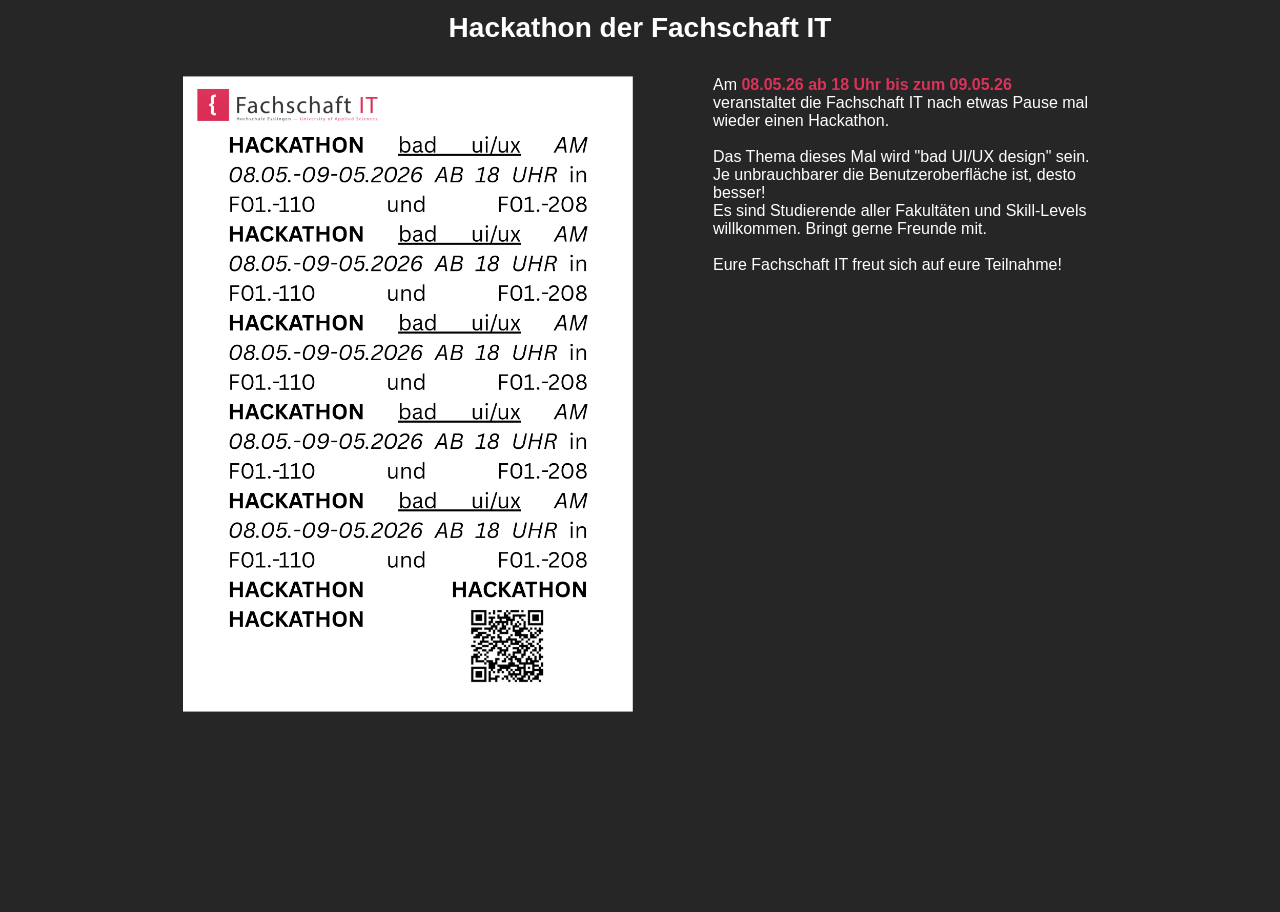
==== hackathon/index.html @ 3a0ea737 "added hacckathon page" ====
<!DOCTYPE html>
<html lang="de">
<head>
    <meta charset="utf-8">
    <meta name="viewport" content="width=device-width, initial-scale=1">

    <title>Spieleabend – Fachschaft IT</title>
    <link rel="stylesheet" href="style.css">
    <script src="index.js"></script>
</head>
<body>
    <h1>Hackathon der Fachschaft IT</h1>

    <div id="container">
        <div id="poster">
            <img id="poster1" src="images/hackathon1.svg" alt="Hackathon Poster" class="poster">
            <img id="poster2" src="images/hackathon2.svg" alt="Hackathon Poster 2" hidden="hidden" class="poster">
        </div>
        <div id="info">
            <p>Am <span class="notice">08.05.26 ab 18 Uhr bis zum 09.05.26</span> veranstaltet die Fachschaft IT nach etwas Pause mal wieder einen Hackathon.</p>
            <br>
            <p>Das Thema dieses Mal wird "bad UI/UX design" sein. Je unbrauchbarer die Benutzeroberfläche ist, desto besser!</p>
            <p>Es sind Studierende aller Fakultäten und Skill-Levels willkommen. Bringt gerne Freunde mit.</p>
            <br>
            <p>Eure Fachschaft IT freut sich auf eure Teilnahme!</p>
        </div>
    </div>

</body>
</html>
---- hackathon/style.css ----
:root {
    --red: #DA3359;
    --text: #ffffff;
    --background: #262626;
}

* {
    margin: 0;
    padding: 0;
    box-sizing: border-box;
}

body {
    background: var(--background);
    color: var(--text);
    font-family: -apple-system, BlinkMacSystemFont, "Segoe UI", Roboto, "Helvetica Neue", Arial, sans-serif;
    text-align: center;
    min-height: 100vh;
}

#container {
    text-align: center;
    padding: 20px;
    width: 100vw;
    display: flex;
    justify-content: center;
}

#info {
    max-width: 30vw;
    margin-left: 5em;
}

p {
    text-align: left;
}

.poster {
    width: 100%;
    max-width: 450px;
    margin-bottom: 24px;
    max-height: 80vh;
}

h1 {
    font-size: 28px;
    margin: 12px;
    align-self: center;
}

.notice {
    color: var(--red);
    font-weight: bold;
}

@media (max-width: 700px) {
    #container  {
        display: block;
    }
    #info {
        max-width: 90vw;
        margin-left: auto;
    }
}
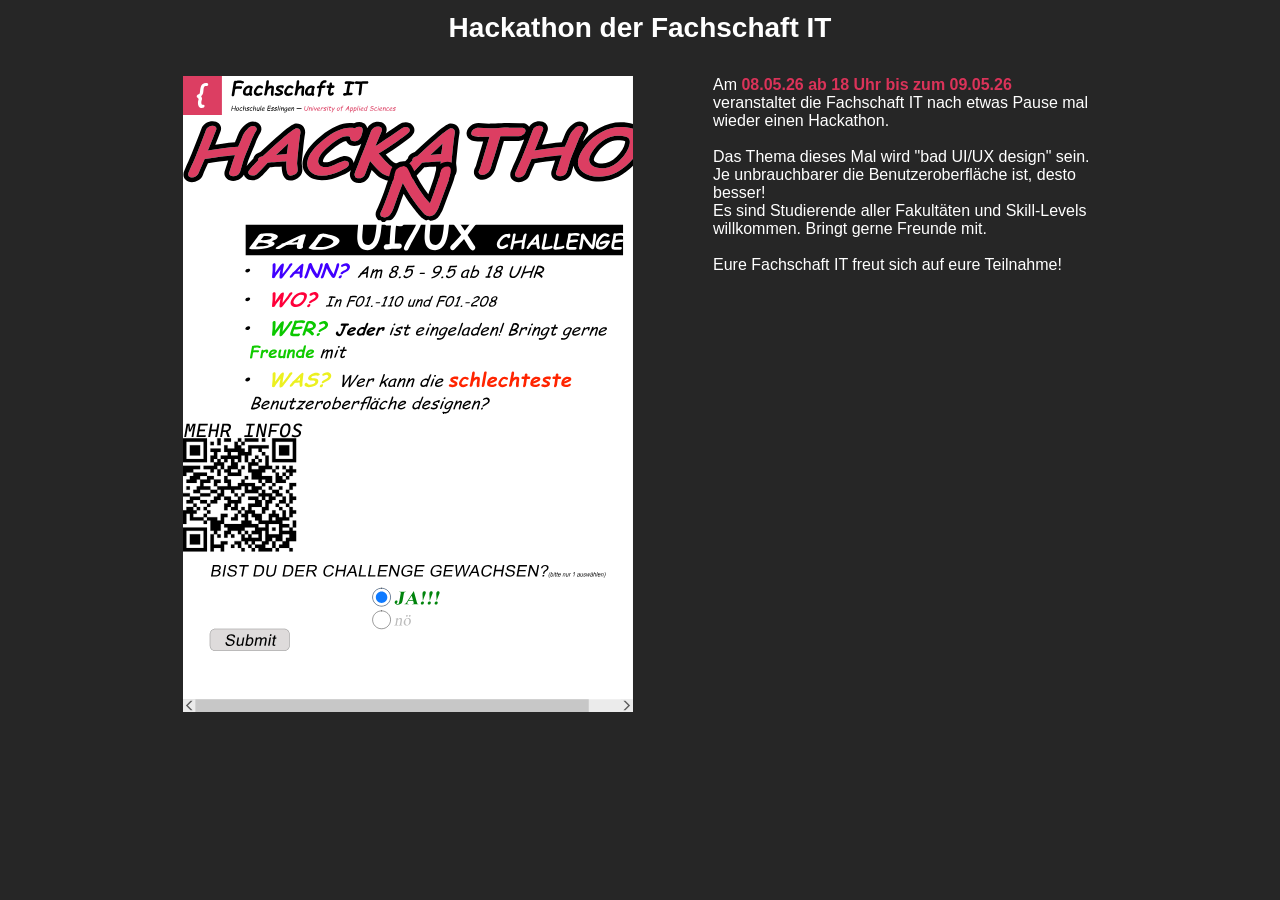
==== commit ff9d74b0: "updated initial display" ====
--- a/hackathon/index.html
+++ b/hackathon/index.html
@@ -13,8 +13,8 @@
 
     <div id="container">
         <div id="poster">
-            <img id="poster1" src="images/hackathon1.svg" alt="Hackathon Poster" class="poster">
-            <img id="poster2" src="images/hackathon2.svg" alt="Hackathon Poster 2" hidden="hidden" class="poster">
+            <img id="poster1" src="images/hackathon1.svg" alt="Hackathon Poster" hidden="hidden" class="poster">
+            <img id="poster2" src="images/hackathon2.svg" alt="Hackathon Poster 2" class="poster">
         </div>
         <div id="info">
             <p>Am <span class="notice">08.05.26 ab 18 Uhr bis zum 09.05.26</span> veranstaltet die Fachschaft IT nach etwas Pause mal wieder einen Hackathon.</p>
--- a/hackathon/style.css
+++ b/hackathon/style.css
@@ -15,13 +15,13 @@
     color: var(--text);
     font-family: -apple-system, BlinkMacSystemFont, "Segoe UI", Roboto, "Helvetica Neue", Arial, sans-serif;
     text-align: center;
-    min-height: 100vh;
+    min-height: 100%;
 }
 
 #container {
     text-align: center;
     padding: 20px;
-    width: 100vw;
+    width: 100%;
     display: flex;
     justify-content: center;
 }
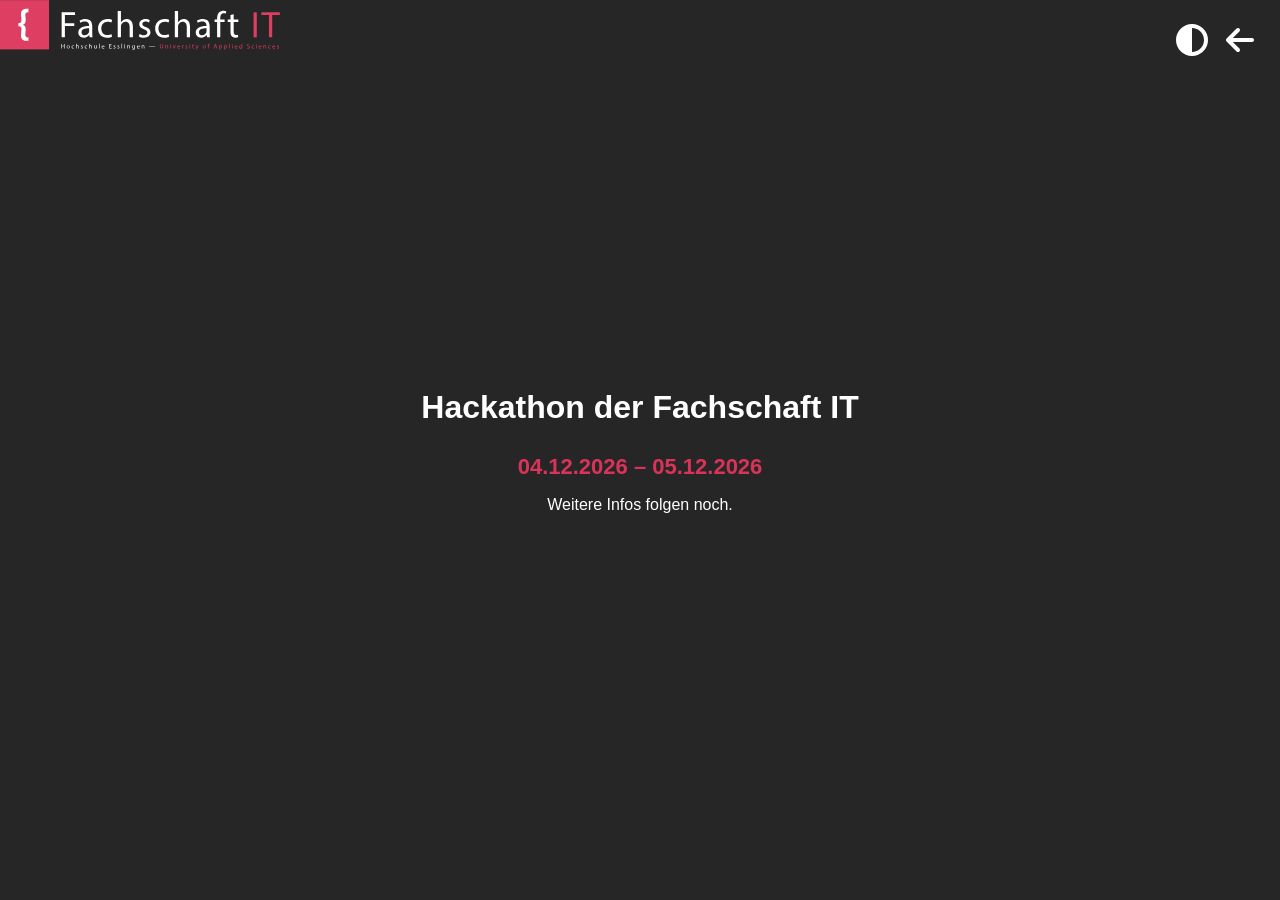
==== commit ffb87bee: "Lazy updte of som loks and added back buttons" ====
--- a/hackathon/index.html
+++ b/hackathon/index.html
@@ -4,27 +4,41 @@
     <meta charset="utf-8">
     <meta name="viewport" content="width=device-width, initial-scale=1">
 
-    <title>Spieleabend – Fachschaft IT</title>
+    <title>Hackathon – Fachschaft IT</title>
     <link rel="stylesheet" href="style.css">
-    <script src="index.js"></script>
 </head>
-<body>
-    <h1>Hackathon der Fachschaft IT</h1>
+<body id="body" class="dark-mode">
+    <div id="logo">
+        <img id="logo-dark" src="images/logo_dark.svg" alt="Logo der Fachschaft IT">
+        <img id="logo-light" src="images/logo_light.svg" alt="Logo der Fachschaft IT">
+    </div>
+
+    <div id="return-button">
+        <a href="../" title="Zurück zur Übersicht" aria-label="Zurück zur Übersicht">
+            <svg xmlns="http://www.w3.org/2000/svg" viewBox="0 0 448 512">
+                <path d="M9.4 233.4c-12.5 12.5-12.5 32.8 0 45.3l160 160c12.5 12.5 32.8 12.5 45.3 0s12.5-32.8 0-45.3L109.2 288 416 288c17.7 0 32-14.3 32-32s-14.3-32-32-32l-306.7 0L214.6 118.6c12.5-12.5 12.5-32.8 0-45.3s-32.8-12.5-45.3 0l-160 160z"/>
+            </svg>
+        </a>
+    </div>
+
+    <div id="toggle-button">
+        <a onclick="toggleColorMode()">
+            <svg xmlns="http://www.w3.org/2000/svg" viewBox="0 0 512 512">
+                <path d="M448 256c0-106-86-192-192-192V448c106 0 192-86 192-192zM0 256a256 256 0 1 1 512 0A256 256 0 1 1 0 256z"/>
+            </svg>
+        </a>
+    </div>
 
     <div id="container">
-        <div id="poster">
-            <img id="poster1" src="images/hackathon1.svg" alt="Hackathon Poster" hidden="hidden" class="poster">
-            <img id="poster2" src="images/hackathon2.svg" alt="Hackathon Poster 2" class="poster">
-        </div>
-        <div id="info">
-            <p>Am <span class="notice">08.05.26 ab 18 Uhr bis zum 09.05.26</span> veranstaltet die Fachschaft IT nach etwas Pause mal wieder einen Hackathon.</p>
-            <br>
-            <p>Das Thema dieses Mal wird "bad UI/UX design" sein. Je unbrauchbarer die Benutzeroberfläche ist, desto besser!</p>
-            <p>Es sind Studierende aller Fakultäten und Skill-Levels willkommen. Bringt gerne Freunde mit.</p>
-            <br>
-            <p>Eure Fachschaft IT freut sich auf eure Teilnahme!</p>
-        </div>
+        <h1>Hackathon der Fachschaft IT</h1>
+        <p class="date">04.12.2026 – 05.12.2026</p>
+        <p>Weitere Infos folgen noch.</p>
     </div>
 
+    <script>
+        function toggleColorMode() {
+            document.getElementById("body").classList.toggle("dark-mode");
+        }
+    </script>
 </body>
-</html>+</html>
--- a/hackathon/style.css
+++ b/hackathon/style.css
@@ -1,7 +1,7 @@
 :root {
     --red: #DA3359;
-    --text: #ffffff;
-    --background: #262626;
+    --text-light: #161A1D;
+    --background-dark: #262626;
 }
 
 * {
@@ -10,55 +10,121 @@
     box-sizing: border-box;
 }
 
+html {
+    height: 100%;
+}
+
 body {
-    background: var(--background);
-    color: var(--text);
+    color: var(--text-light);
     font-family: -apple-system, BlinkMacSystemFont, "Segoe UI", Roboto, "Helvetica Neue", Arial, sans-serif;
+    line-height: 1.6;
     text-align: center;
     min-height: 100%;
+    display: flex;
 }
 
-#container {
-    text-align: center;
-    padding: 20px;
-    width: 100%;
-    display: flex;
-    justify-content: center;
+
+
+/* Logo */
+
+#logo {
+    top: 0;
+    left: 0;
+    width: 280px;
+    position: absolute;
 }
 
-#info {
-    max-width: 30vw;
-    margin-left: 5em;
+#logo img {
+    width: 100%;
 }
 
-p {
-    text-align: left;
+#logo-dark {
+    display: block;
 }
 
-.poster {
-    width: 100%;
-    max-width: 450px;
-    margin-bottom: 24px;
-    max-height: 80vh;
+#logo-light {
+    display: none;
+}
+
+@media (max-width: 500px) {
+    #logo {
+        width: 200px;
+    }
+}
+
+
+
+/* Return button */
+
+#return-button {
+    top: 24px;
+    right: 24px;
+    position: absolute;
+}
+
+#return-button svg {
+    width: 32px;
+    height: 32px;
+    display: block;
+    fill: var(--text-light);
+}
+
+
+
+/* Toggle button */
+
+#toggle-button {
+    top: 24px;
+    right: 72px;
+    position: absolute;
+}
+
+#toggle-button svg {
+    width: 32px;
+    height: 32px;
+    cursor: pointer;
+    fill: var(--text-light);
+}
+
+
+
+/* Container */
+
+#container {
+    margin: auto;
+    padding: 80px 24px;
 }
 
 h1 {
-    font-size: 28px;
-    margin: 12px;
-    align-self: center;
+    font-size: 32px;
+    margin-bottom: 16px;
 }
 
-.notice {
+.date {
     color: var(--red);
+    font-size: 22px;
     font-weight: bold;
+    margin-bottom: 8px;
 }
 
-@media (max-width: 700px) {
-    #container  {
-        display: block;
-    }
-    #info {
-        max-width: 90vw;
-        margin-left: auto;
-    }
-}+
+
+/* Dark mode */
+
+body.dark-mode {
+    color: #fff;
+    background-color: var(--background-dark);
+}
+
+body.dark-mode #logo-dark {
+    display: none;
+}
+
+body.dark-mode #logo-light {
+    display: block;
+}
+
+body.dark-mode #return-button svg,
+body.dark-mode #toggle-button svg {
+    fill: #fff;
+}
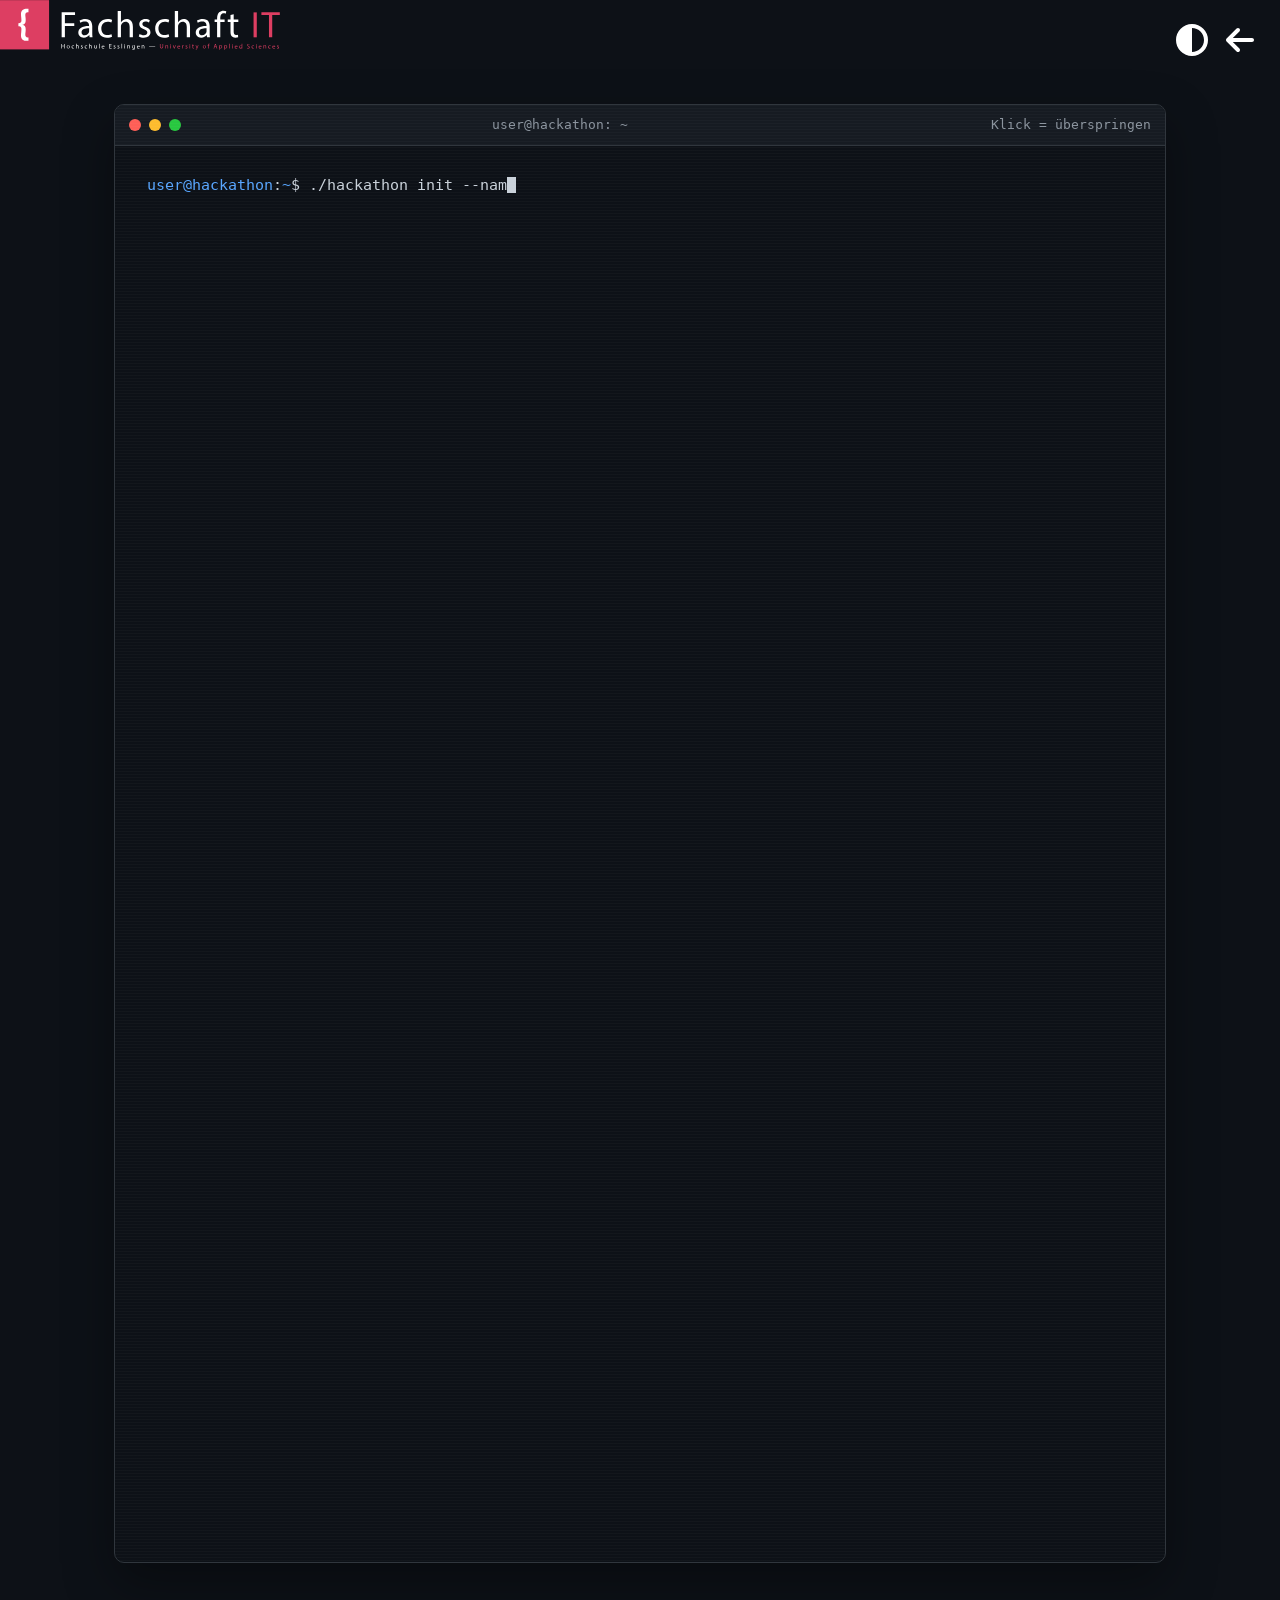
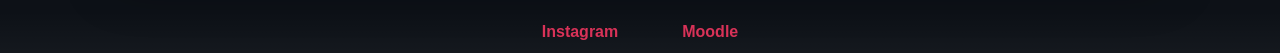
==== commit 4bd13e3a: "Hackathon-Seite im Terminal-Look des Posters, FAQ und Hardware-Liste - Hauptseite als Terminal wie d" ====
--- a/hackathon/index.html
+++ b/hackathon/index.html
@@ -1,44 +1,169 @@
 <!DOCTYPE html>
-<html lang="de">
+<html lang="de" class="dark-mode">
 <head>
     <meta charset="utf-8">
     <meta name="viewport" content="width=device-width, initial-scale=1">
+    <meta name="description" content="Embedded AI Hackathon der Fachschaft IT an der Hochschule Esslingen, 04.12. – 05.12.2026.">
+    <meta name="theme-color" content="#0D1117">
 
     <title>Hackathon – Fachschaft IT</title>
+
+    <link rel="preload" href="fonts/DejaVuSansMono.woff2" as="font" type="font/woff2" crossorigin>
+    <link rel="stylesheet" href="../assets/css/base.css">
     <link rel="stylesheet" href="style.css">
+    <script src="../assets/js/theme.js"></script>
+    <script>
+        // Animation nur mit JavaScript und ohne "Bewegung reduzieren", sonst ist sofort alles sichtbar
+        if (!window.matchMedia("(prefers-reduced-motion: reduce)").matches) {
+            document.documentElement.classList.add("animate");
+        }
+    </script>
 </head>
-<body id="body" class="dark-mode">
-    <div id="logo">
-        <img id="logo-dark" src="images/logo_dark.svg" alt="Logo der Fachschaft IT">
-        <img id="logo-light" src="images/logo_light.svg" alt="Logo der Fachschaft IT">
-    </div>
 
-    <div id="return-button">
-        <a href="../" title="Zurück zur Übersicht" aria-label="Zurück zur Übersicht">
+<body>
+
+<!-- ===== Header: für alle Event-Seiten gleich, nicht ändern ===== -->
+<header class="site-header">
+    <a class="logo" href="../" title="Zur Übersicht">
+        <img class="logo-dark" src="../assets/images/logo_dark.svg" alt="Logo der Fachschaft IT">
+        <img class="logo-light" src="../assets/images/logo_light.svg" alt="Logo der Fachschaft IT">
+    </a>
+
+    <div class="header-actions">
+        <button type="button" class="icon-button" onclick="toggleColorMode()" title="Hell/Dunkel umschalten" aria-label="Hell/Dunkel umschalten">
+            <svg xmlns="http://www.w3.org/2000/svg" viewBox="0 0 512 512">
+                <path d="M448 256c0-106-86-192-192-192V448c106 0 192-86 192-192zM0 256a256 256 0 1 1 512 0A256 256 0 1 1 0 256z"/>
+            </svg>
+        </button>
+        <a class="icon-button" href="../" title="Zurück zur Übersicht" aria-label="Zurück zur Übersicht">
             <svg xmlns="http://www.w3.org/2000/svg" viewBox="0 0 448 512">
                 <path d="M9.4 233.4c-12.5 12.5-12.5 32.8 0 45.3l160 160c12.5 12.5 32.8 12.5 45.3 0s12.5-32.8 0-45.3L109.2 288 416 288c17.7 0 32-14.3 32-32s-14.3-32-32-32l-306.7 0L214.6 118.6c12.5-12.5 12.5-32.8 0-45.3s-32.8-12.5-45.3 0l-160 160z"/>
             </svg>
         </a>
     </div>
+</header>
+<!-- ===== Ende Header ===== -->
 
-    <div id="toggle-button">
-        <a onclick="toggleColorMode()">
-            <svg xmlns="http://www.w3.org/2000/svg" viewBox="0 0 512 512">
-                <path d="M448 256c0-106-86-192-192-192V448c106 0 192-86 192-192zM0 256a256 256 0 1 1 512 0A256 256 0 1 1 0 256z"/>
-            </svg>
-        </a>
+
+<!--
+    Aufbau wie das Plakat (HackathonPosterWS26_27): ein Terminal mit mehreren Befehlen.
+    Alles mit data-anim wird von script.js der Reihe nach "ausgegeben":
+      type    Prompt-Zeile, der Befehl wird eingetippt
+      print   Block erscheint (ASCII-Grafiken Zeile für Zeile)
+      status  [  OK  ]-Zeile mit kurzem Spinner vorher
+    Ohne JavaScript ist einfach alles sofort sichtbar.
+-->
+<main class="page hackathon">
+    <h1 class="visually-hidden">Embedded AI Hackathon der Fachschaft IT</h1>
+
+    <div class="terminal">
+        <div class="terminal-bar" aria-hidden="true">
+            <span class="dot red"></span><span class="dot amber"></span><span class="dot green"></span>
+            <span class="terminal-title">user@hackathon: ~</span>
+            <span class="skip-hint">Klick = überspringen</span>
+        </div>
+
+        <div class="terminal-body">
+
+            <!-- ===== Banner ===== -->
+            <p class="prompt" data-anim="type"><span class="ps1">user@hackathon<span class="fg">:</span>~<span class="fg">$</span></span> <span class="cmd">./hackathon init --name "Embedded AI Hackathon"</span></p>
+
+            <div class="art-fit banner-wrap">
+                <pre class="art banner" style="--cols: 90" data-anim="print" aria-hidden="true"> /$$   /$$  /$$$$$$   /$$$$$$  /$$   /$$  /$$$$$$  /$$$$$$$$ /$$   /$$  /$$$$$$  /$$   /$$
+| $$  | $$ /$$__  $$ /$$__  $$| $$  /$$/ /$$__  $$|__  $$__/| $$  | $$ /$$__  $$| $$$ | $$
+| $$  | $$| $$  \ $$| $$  \__/| $$ /$$/ | $$  \ $$   | $$   | $$  | $$| $$  \ $$| $$$$| $$
+| $$$$$$$$| $$$$$$$$| $$      | $$$$$/  | $$$$$$$$   | $$   | $$$$$$$$| $$  | $$| $$ $$ $$
+| $$__  $$| $$__  $$| $$      | $$  $$  | $$__  $$   | $$   | $$__  $$| $$  | $$| $$  $$$$
+| $$  | $$| $$  | $$| $$    $$| $$\  $$ | $$  | $$   | $$   | $$  | $$| $$  | $$| $$\  $$$
+| $$  | $$| $$  | $$|  $$$$$$/| $$ \  $$| $$  | $$   | $$   | $$  | $$|  $$$$$$/| $$ \  $$
+|__/  |__/|__/  |__/ \______/ |__/  \__/|__/  |__/   |__/   |__/  |__/ \______/ |__/  \__/</pre>
+            </div>
+
+            <div class="tagline" data-anim="print">
+                <span>Embedded AI Hackathon, powered by:</span>
+                <span class="fsit"><span class="fsit-brace">{</span><b>Fachschaft <span class="pink">IT</span>,</b></span><span>sponsored by:</span>
+                <span class="asta"><span class="asta-icon" aria-hidden="true">     <span class="navy">▗▄▖</span>
+   <span class="navy">▗█▀▚</span><span class="orange">▄▖</span>
+  <span class="navy">▟▛</span><span class="orange">▗█▀▄▄</span>
+ <span class="navy">▐▌</span><span class="orange">▗▛▘▟▀</span><span class="navy">▄▄ █</span>
+ <span class="navy">█▌</span><span class="orange">▟▌</span><span class="navy">▟▌▗▛</span>
+ <span class="navy">█▌</span><span class="orange">▜▌</span><span class="navy">▜▌▝▙</span>
+ <span class="navy">▐▘</span><span class="orange">▝</span><span class="navy">▙▖</span><span class="orange">▜▄</span><span class="navy">▀▀</span><span class="orange">██</span>
+  <span class="navy">▜▙▝█▄</span><span class="orange">▀▀</span><span class="navy">▟▄▄</span>
+   <span class="navy">▝█▄▞▀▟▄▄▄</span>
+     <span class="navy">▝▀▚▙▄▄▄</span></span><b><span class="navy">A</span><span class="orange">St</span><span class="navy">A</span></b></span>
+            </div>
+
+            <!-- ===== Status ===== -->
+            <div class="status-list">
+                <p class="row" data-anim="status"><span class="badge">[<span class="ok">  OK  </span>]</span><span class="key"><span>Fachschaft IT</span><span class="leader"></span></span><span class="value">online</span></p>
+                <p class="row" data-anim="status"><span class="badge">[<span class="ok">  OK  </span>]</span><span class="key"><span>18x XIAO ESP32-S3</span><span class="leader"></span></span><span class="value">geflasht</span></p>
+                <p class="row" data-anim="status"><span class="badge">[<span class="ok">  OK  </span>]</span><span class="key"><span>50 Plätze</span><span class="leader"></span></span><span class="value">freigegeben</span></p>
+                <p class="row" data-anim="status"><span class="badge">[<span class="ok">  OK  </span>]</span><span class="key"><span>Lötkolben</span><span class="leader"></span></span><span class="value">vorgeheizt</span></p>
+                <p class="row" data-anim="status"><span class="badge">[<span class="ok">  OK  </span>]</span><span class="key"><span>Kaffeemaschine</span><span class="leader"></span></span><span class="value">vorgeheizt</span></p>
+                <p class="row" data-anim="status"><span class="badge">[<span class="warn"> WARN </span>]</span><span class="key"><span>Schlafplan</span><span class="leader"></span></span><span class="value">nicht gefunden</span></p>
+            </div>
+
+            <!-- ===== Schaltplan ===== -->
+            <p class="prompt" data-anim="type"><span class="ps1">user@hackathon<span class="fg">:</span>~<span class="fg">$</span></span> <span class="cmd">./schematic --board xiao-esp32s3 air_node.sch</span></p>
+
+            <figure class="art-fit schematic" role="img" aria-label="Schaltplan: XIAO ESP32-S3 mit Gassensor MQ-135 und Umweltsensor BME280">
+                <pre class="art" style="--cols: 100" data-anim="print" aria-hidden="true">   +5V                             +5V   C1 100n              ┌────────────────────────────┐
+    │                             8 ●───┤├─── GND             │ U1 XIAO ESP32-S3           │
+  ┌─┴─────────────┐            ┌────┴────┐                    │ D0  GPIO1              5V  ├─── +5V
+  │ U3 MQ-135     │  R2 10k    │         │       R4           │ D1  GPIO2             GND  ├─── GND
+  │ VCC        AO ├──[████]──●─┤3 +      │              AIR   │ D2  GPIO3             3V3  ├─── +3V3
+  │ GND        DO ├─ nc      │ │   U2A   ├──●──[████]──●──────┤ D3  GPIO4       GPIO9  D10 │
+  └─┬─────────────┘          │┌┤2 -      │  │    1k    │  ┌───┤ D4  SDA         GPIO8   D9 │
+    │                        █│└───┬─────┘  │      C2 ─┴─ │ ┌─┤ D5  SCL         GPIO7   D8 │
+   GND                  R3   █│    │ 4      │    100n ─┬─ │ │ │ D6  TX         GPIO44   D7 │
+                        15k  ││   GND       │          │  │ │ └────────────────────────────┘
+                             │└─────────────┘         GND │ │
+                            GND                           │ │
+                                                          │ │
+                                ┌─────────────────────┐   │ │
+                                │ U4 BME280           │   │ │
+                                │ Druck/Feuchte/Temp  │   │ │
+                         +3V3 ──┤ VCC             SDA ├───┘ │
+                          GND ──┤ GND             SCL ├─────┘
+                                │ I2C 0x76            │
+                                └─────────────────────┘</pre>
+            </figure>
+
+            <!-- ===== Infos ===== -->
+            <p class="prompt" data-anim="type"><span class="ps1">user@hackathon<span class="fg">:</span>~<span class="fg">$</span></span> <span class="cmd">./hackathon start --teams 2-3</span></p>
+
+            <div class="info">
+                <p class="row" data-anim="print"><span class="key"><span>Datum</span><span class="leader"></span></span><span class="value hl">Fr 04.12. – Sa 05.12.2026</span></p>
+                <p class="row" data-anim="print"><span class="key"><span>Start</span><span class="leader"></span></span><span class="value hl">18:00 Uhr</span></p>
+                <p class="row" data-anim="print"><span class="key"><span>Ende</span><span class="leader"></span></span><span class="value">open end</span></p>
+                <p class="row" data-anim="print"><span class="key"><span>Räume</span><span class="leader"></span></span><span class="value hl">F1.-208, F1.-110</span></p>
+                <p class="row" data-anim="print"><span class="key"><span>Spieler</span><span class="leader"></span></span><span class="value">0/50</span></p>
+                <p class="row" data-anim="print"><span class="key"><span>Teams</span><span class="leader"></span></span><span class="value">2-3 Personen</span></p>
+                <p class="row" data-anim="print"><span class="key"><span>Verpflegung</span><span class="leader"></span></span><span class="value">Kaffee, Snacks &amp; Getränke</span></p>
+                <p class="row" data-anim="print"><span class="key"><span>Herausforderungsgrad</span><span class="leader"></span></span><span class="value hl">Einsteiger&shy;freundlich</span></p>
+
+                <p class="waiting" data-anim="print">&gt;&gt; HACKATHON WAITING FOR PLAYERS<span class="dots">...</span></p>
+            </div>
+
+            <!-- ===== Link zur FAQ ===== -->
+            <p class="prompt" data-anim="type"><span class="ps1">user@hackathon<span class="fg">:</span>~<span class="fg">$</span></span> <span class="cmd">./hackathon --help</span></p>
+            <p class="help" data-anim="print">Fragen? Was muss ich vorbereiten? -&gt; <a class="term-link" href="faq.html">FAQ &amp; Vorbereitung</a></p>
+            <p data-anim="print">Welche Hardware gibt es? ........ -&gt; <a class="term-link" href="hardware.html">Hardware-Liste</a></p>
+
+            <p class="prompt last" data-anim="print"><span class="ps1">user@hackathon<span class="fg">:</span>~<span class="fg">$</span></span> <span class="cursor"></span></p>
+
+        </div>
     </div>
+</main>
 
-    <div id="container">
-        <h1>Hackathon der Fachschaft IT</h1>
-        <p class="date">04.12.2026 – 05.12.2026</p>
-        <p>Weitere Infos folgen noch.</p>
-    </div>
 
-    <script>
-        function toggleColorMode() {
-            document.getElementById("body").classList.toggle("dark-mode");
-        }
-    </script>
+<!-- ===== Footer: für alle Seiten gleich, nicht ändern ===== -->
+<footer class="site-footer">
+    <a href="https://www.instagram.com/fachschaft.it" target="_blank">Instagram</a>
+    <a href="https://moodle.hs-esslingen.de/moodle/course/view.php?id=26454" target="_blank">Moodle</a>
+</footer>
+
+<script src="script.js"></script>
 </body>
 </html>
--- a/assets/css/base.css
+++ b/assets/css/base.css
@@ -0,0 +1,226 @@
+/*
+    Gemeinsames Layout für alle Event-Seiten der Fachschaft IT.
+    Seitenspezifische Anpassungen gehören in die style.css des jeweiligen Event-Ordners.
+*/
+
+/* Farben */
+
+:root {
+    --red: #DA3359;
+    --text: #161A1D;
+    --background: #ffffff;
+    --link: rgb(76, 66, 255);
+    --backdrop: rgba(0, 0, 0, 0.09);
+}
+
+:root.dark-mode {
+    --text: #ffffff;
+    --background: #262626;
+    --link: darkorange;
+    --backdrop: rgba(255, 255, 255, 0.03);
+}
+
+
+
+/* Grundlayout */
+
+* {
+    margin: 0;
+    padding: 0;
+    box-sizing: border-box;
+}
+
+body {
+    color: var(--text);
+    background-color: var(--background);
+    font-size: 16px;
+    line-height: 1.6;
+    font-family: -apple-system, BlinkMacSystemFont, "Segoe UI", Roboto, "Helvetica Neue", Arial, "Noto Sans", sans-serif;
+
+    min-height: 100vh;
+    display: flex;
+    flex-direction: column;
+}
+
+h1 {
+    font-size: 32px;
+    line-height: 1.25;
+    margin-bottom: 16px;
+}
+
+p {
+    margin-bottom: 12px;
+}
+
+a {
+    color: var(--link);
+}
+
+.highlight {
+    color: var(--red);
+    font-weight: bold;
+}
+
+
+
+/* Header: Logo links, Buttons rechts */
+
+.site-header {
+    display: flex;
+    justify-content: space-between;
+    align-items: flex-start;
+}
+
+.logo {
+    display: block;
+    width: 280px;
+}
+
+.logo img {
+    width: 100%;
+    display: block;
+}
+
+.logo-light {
+    display: none !important;
+}
+
+.dark-mode .logo-dark {
+    display: none !important;
+}
+
+.dark-mode .logo-light {
+    display: block !important;
+}
+
+.header-actions {
+    display: flex;
+    gap: 16px;
+    padding: 24px;
+}
+
+.icon-button {
+    width: 32px;
+    height: 32px;
+    padding: 0;
+    border: none;
+    background: none;
+    color: var(--text);
+    cursor: pointer;
+}
+
+.icon-button svg {
+    width: 100%;
+    height: 100%;
+    display: block;
+    fill: currentColor;
+}
+
+
+
+/* Inhalt */
+
+.page {
+    flex: 1;
+    width: 100%;
+    max-width: 1200px;
+    margin: 0 auto;
+    padding: 24px 24px 48px;
+
+    display: flex;
+    flex-direction: column;
+    justify-content: center;
+}
+
+/* Variante 1: Plakat links, Text rechts */
+
+.split {
+    flex-direction: row;
+    align-items: center;
+    gap: 48px;
+}
+
+.split > * {
+    flex: 1;
+    min-width: 0;
+}
+
+.poster-column {
+    text-align: center;
+}
+
+.poster {
+    width: 100%;
+    max-width: 450px;
+    max-height: 800px;
+    object-fit: contain;
+}
+
+/* Variante 2: kurzer Text mittig */
+
+.centered {
+    text-align: center;
+}
+
+.button {
+    color: #fff;
+    font-weight: bold;
+    padding: 12px 20px;
+    border: 2px solid var(--red);
+    background-color: var(--red);
+    display: inline-block;
+    text-decoration: none;
+    transition: 0.2s;
+}
+
+.button:hover {
+    color: var(--red);
+    background-color: var(--background);
+}
+
+
+
+/* Footer */
+
+.site-footer {
+    display: flex;
+    justify-content: center;
+    gap: 4em;
+    padding: 0.5em 0;
+    background: linear-gradient(to top, var(--backdrop), rgba(0, 0, 0, 0));
+}
+
+.site-footer a {
+    color: var(--red);
+    font-weight: bold;
+    text-decoration: none;
+}
+
+
+
+/* Mobile Geräte */
+
+@media (max-width: 900px) {
+
+    .split {
+        flex-direction: column;
+        align-items: stretch;
+    }
+
+    .split > * {
+        flex: none;
+    }
+
+}
+
+@media (max-width: 500px) {
+
+    .logo {
+        width: 200px;
+    }
+
+    .header-actions {
+        padding: 16px;
+    }
+
+}
--- a/hackathon/style.css
+++ b/hackathon/style.css
@@ -1,130 +1,707 @@
+/*
+    Anpassungen nur für die Hackathon-Seite: Terminal-Look wie das Plakat (HackathonPosterWS26_27).
+    Das gemeinsame Layout (Logo, Buttons, Hell/Dunkel) kommt aus ../assets/css/base.css.
+*/
+
+/*
+    Schrift vom Plakat: DejaVu Sans Mono (freie Lizenz, https://dejavu-fonts.github.io/License.html).
+    Nur die benötigten Zeichen (Latein, Umlaute, Rahmen- und Blockzeichen), damit die Datei klein bleibt.
+*/
+@font-face {
+    font-family: "DejaVu Sans Mono Web";
+    src: url("fonts/DejaVuSansMono.woff2") format("woff2");
+    font-weight: normal;
+    font-display: swap;
+}
+
+@font-face {
+    font-family: "DejaVu Sans Mono Web";
+    src: url("fonts/DejaVuSansMono-Bold.woff2") format("woff2");
+    font-weight: bold;
+    font-display: swap;
+}
+
+/* Farben vom Plakat (Dunkelmodus) */
 :root {
-    --red: #DA3359;
-    --text-light: #161A1D;
-    --background-dark: #262626;
-}
-
-* {
+    --term-bg: #0D1117;
+    --term-bar: #161B22;
+    --term-border: #30363D;
+    --term-fg: #C9D1D9;
+    --term-dim: #8B949E;
+    --term-green: #3FB950;
+    --term-amber: #E3B341;
+    --term-prompt: #58A6FF;
+    --term-warn: #D29922;
+    --fs-red: #DB2F57;
+    --asta-orange: #E3610E;
+    --asta-navy: #9DB4DC;
+    --glow: 0 0 6px rgba(63, 185, 80, 0.45);
+    --scanline: rgba(255, 255, 255, 0.025);
+    --shadow: 0 20px 50px rgba(0, 0, 0, 0.35);
+
+    --mono: "DejaVu Sans Mono Web", "DejaVu Sans Mono", Menlo, Consolas, monospace;
+}
+
+/*
+    Hellmodus: helles Terminal. Grün und Gold sind deutlich dunkler,
+    damit sie auf hellem Grund gut lesbar bleiben (Kontrast mind. 4.5:1).
+*/
+html:not(.dark-mode) {
+    --term-bg: #F6F8FA;
+    --term-bar: #EAEEF2;
+    --term-border: #D0D7DE;
+    --term-fg: #1F2328;
+    --term-dim: #59636E;
+    --term-green: #1A7F37;
+    --term-amber: #8A5A00;
+    --term-prompt: #0969DA;
+    --term-warn: #BC4C00;
+    --asta-orange: #C4500A;
+    --asta-navy: #1A3155; /* Original-Blau vom AStA-Logo */
+    --glow: none;
+    --scanline: rgba(0, 0, 0, 0.03);
+    --shadow: 0 16px 40px rgba(0, 0, 0, 0.15);
+}
+
+/* Im Dunkelmodus verschmilzt die Seite mit dem Terminal */
+html.dark-mode body {
+    background-color: var(--term-bg);
+}
+
+
+
+/* Fenster */
+
+.hackathon {
+    max-width: 1100px;
+}
+
+.terminal {
+    width: 100%;
+    background: var(--term-bg);
+    color: var(--term-fg);
+    border: 1px solid var(--term-border);
+    border-radius: 10px;
+    box-shadow: var(--shadow);
+    overflow: hidden;
+    position: relative;
+    transition: background-color 0.2s, color 0.2s;
+
+    font-family: var(--mono);
+    font-size: 15px;
+    line-height: 1.5;
+}
+
+/* Leichte Scanlines wie bei einem alten Monitor */
+.terminal::after {
+    content: "";
+    position: absolute;
+    inset: 0;
+    pointer-events: none;
+    background: repeating-linear-gradient(to bottom, var(--scanline) 0 1px, transparent 1px 3px);
+}
+
+.terminal-bar {
+    display: flex;
+    align-items: center;
+    gap: 8px;
+    padding: 10px 14px;
+    background: var(--term-bar);
+    border-bottom: 1px solid var(--term-border);
+    font-size: 13px;
+    color: var(--term-dim);
+}
+
+.dot {
+    width: 12px;
+    height: 12px;
+    border-radius: 50%;
+    flex: none;
+}
+
+.dot.red   { background: #FF5F57; }
+.dot.amber { background: #FEBC2E; }
+.dot.green { background: #28C840; }
+
+.terminal-title {
+    flex: 1;
+    text-align: center;
+    margin-right: 52px; /* gleicht die drei Punkte aus, damit der Titel mittig steht */
+}
+
+.skip-hint {
+    display: none;
+}
+
+.terminal-body {
+    padding: 28px 32px 32px;
+    container-type: inline-size; /* für die Skalierung der ASCII-Grafiken */
+}
+
+.terminal p {
     margin: 0;
-    padding: 0;
-    box-sizing: border-box;
-}
-
-html {
-    height: 100%;
-}
-
-body {
-    color: var(--text-light);
-    font-family: -apple-system, BlinkMacSystemFont, "Segoe UI", Roboto, "Helvetica Neue", Arial, sans-serif;
-    line-height: 1.6;
+}
+
+
+
+/* Prompt */
+
+.prompt {
+    color: var(--term-fg);
+    overflow-wrap: anywhere;
+    margin-top: 2.2em !important;
+}
+
+.prompt:first-child {
+    margin-top: 0 !important;
+}
+
+.ps1 {
+    color: var(--term-prompt);
+}
+
+.fg {
+    color: var(--term-fg);
+}
+
+.prompt.typing .cmd::after,
+.cursor {
+    content: "";
+    display: inline-block;
+    width: 0.6em;
+    height: 1.1em;
+    vertical-align: -0.2em;
+    background: var(--term-fg);
+}
+
+.cursor {
+    animation: blink 1s steps(1) infinite;
+}
+
+@keyframes blink {
+    50% { opacity: 0; }
+}
+
+
+
+/*
+    ASCII-Grafiken (Banner, Schaltplan): script.js skaliert sie per transform genau auf die Breite.
+    Ohne JavaScript wird die Schriftgröße so berechnet, dass --cols Zeichen hineinpassen
+    (DejaVu: Zeichenbreite 0.602 em). Auf dem Laptop werden sie nicht größer als 15px.
+*/
+
+.art-fit {
+    overflow: hidden;
+}
+
+.art {
+    font-family: var(--mono);
+    font-size: min(15px, 100cqi / (var(--cols) * 0.6021));
+    line-height: 1.17; /* so schließen die Rahmenzeichen lückenlos aneinander an */
+    white-space: pre;
+    width: fit-content;
+    margin: 0 auto;
+}
+
+.art.fitted {
+    font-size: 15px;
+    margin: 0;
+    transform-origin: 0 0;
+}
+
+.banner-wrap {
+    margin-top: 1.4em;
+}
+
+.banner {
+    color: var(--term-green);
+    text-shadow: var(--glow);
+}
+
+.schematic {
+    margin: 0.8em 0 0;
+}
+
+.schematic .art {
+    color: var(--term-amber);
+}
+
+
+
+/* "powered by"-Zeile */
+
+.tagline {
+    display: flex;
+    flex-wrap: wrap;
+    justify-content: center;
+    align-items: center;
+    column-gap: 0.6em;
+    row-gap: 0.4em;
+    margin: 1.6em 0 2.6em;
+    font-size: 1.1em;
     text-align: center;
-    min-height: 100%;
+}
+
+.fsit,
+.asta {
+    display: inline-flex;
+    align-items: center;
+    gap: 0.25em;
+    white-space: nowrap;
+}
+
+.fsit-brace {
+    background: var(--fs-red);
+    color: #fff;
+    font-weight: bold;
+    font-size: 1.3em;
+    line-height: 1.1;
+    padding: 0 0.2em;
+}
+
+.pink {
+    color: var(--fs-red);
+}
+
+.asta-icon {
+    display: inline-block;
+    white-space: pre;
+    font-size: 0.2em;
+    line-height: 1.17;
+    text-align: left;
+}
+
+.navy   { color: var(--asta-navy); }
+.orange { color: var(--asta-orange); }
+
+
+
+/*
+    Zeilen "Name ........ Wert". Die Punkte füllen den Platz bis zur Wertspalte
+    und werden auf schmalen Bildschirmen einfach weniger.
+*/
+
+.row {
     display: flex;
-}
-
-
-
-/* Logo */
-
-#logo {
-    top: 0;
-    left: 0;
-    width: 280px;
+    align-items: baseline;
+}
+
+/* Wird es eng, schrumpfen zuerst die Punkte (großer shrink-Faktor), erst danach bricht der Wert um */
+.key {
+    display: flex;
+    flex: 0 1000 var(--key-width);
+    white-space: nowrap;
+}
+
+.leader {
+    flex: 1 1 0;
+    width: 0; /* die Punkte zählen nicht zur Mindestbreite, sie füllen nur den freien Platz */
+    min-width: 1ch;
+    margin: 0 1ch;
+    overflow: hidden;
+    color: var(--term-dim);
+}
+
+.leader::before {
+    content: "................................................................................";
+}
+
+.value {
+    flex: 1 1 0; /* nimmt den Rest der Zeile und bricht dort um, so bleibt die Wertspalte gerade */
+}
+
+.status-list {
+    --key-width: 31ch;
+}
+
+.badge {
+    white-space: pre;
+    margin-right: 1ch;
+    flex: none;
+}
+
+.ok      { color: var(--term-green); }
+.warn    { color: var(--term-warn); }
+.spinner { color: var(--term-dim); }
+
+.info {
+    --key-width: 24ch;
+    margin-top: 0.4em;
+}
+
+.hl {
+    color: var(--term-amber);
+    font-weight: bold;
+}
+
+.waiting {
+    color: var(--term-green);
+    font-weight: bold;
+    margin-top: 1.2em !important;
+    text-shadow: var(--glow);
+}
+
+/* Die drei Punkte laufen endlos durch */
+.dots {
+    display: inline-block;
+    width: 3ch;
+    overflow: hidden;
+    vertical-align: bottom;
+    animation: dots 1.6s steps(4, jump-none) infinite;
+}
+
+@keyframes dots {
+    from { width: 0; }
+    to   { width: 3ch; }
+}
+
+
+
+/* Animation: noch nicht "ausgegebene" Zeilen sind unsichtbar, nehmen aber schon Platz ein */
+
+.animate .terminal-body [data-anim]:not(.shown) {
+    visibility: hidden;
+}
+
+.animate .terminal.running {
+    cursor: pointer;
+}
+
+.animate .terminal.running .skip-hint {
+    display: inline;
+}
+
+/* Kurzes Einschalten wie bei einem Röhrenmonitor */
+.animate .terminal {
+    animation: power-on 0.6s ease-out;
+}
+
+@keyframes power-on {
+    0%   { transform: scaleY(0.01); filter: brightness(3); opacity: 0; }
+    40%  { transform: scaleY(0.01); filter: brightness(3); opacity: 1; }
+    100% { transform: scaleY(1);    filter: brightness(1); }
+}
+
+/* Gelegentliches Flackern des Banners */
+.animate .banner.shown {
+    animation: glitch 7s infinite;
+}
+
+@keyframes glitch {
+    /* translate statt transform, das ist schon für die Skalierung belegt */
+    0%, 93%, 100% { translate: none; text-shadow: var(--glow); }
+    94% { translate: -2px 0; text-shadow: 2px 0 var(--fs-red), -2px 0 var(--term-prompt); }
+    96% { translate: 2px 0;  text-shadow: -2px 0 var(--fs-red), 2px 0 var(--term-prompt); }
+    98% { translate: none; }
+}
+
+@media (prefers-reduced-motion: reduce) {
+    .cursor,
+    .dots {
+        animation: none;
+    }
+}
+
+/* Links im Terminal */
+
+.terminal a {
+    color: var(--term-prompt);
+    text-underline-offset: 3px;
+}
+
+.term-link {
+    font-weight: bold;
+    padding: 0 0.3ch;
+}
+
+.term-link:hover,
+.term-link:focus-visible {
+    background: var(--term-prompt);
+    color: var(--term-bg) !important;
+    text-decoration: none;
+    outline: none;
+}
+
+.help {
+    margin-top: 0.4em !important;
+}
+
+
+
+/* FAQ-Seite: Text wie eine Markdown-Datei im Terminal */
+
+.doc {
+    margin-top: 0.8em;
+    max-width: 80ch;
+}
+
+.doc h2 {
+    color: var(--term-green);
+    font-size: 1.15em;
+    margin: 0.4em 0 0.2em;
+    text-shadow: var(--glow);
+}
+
+.doc p + p {
+    margin-top: 0.6em;
+}
+
+.dim {
+    color: var(--term-dim);
+    margin-bottom: 0.8em !important;
+}
+
+.faq {
+    border-left: 2px solid var(--term-border);
+    padding-left: 1.5ch;
+    margin-bottom: 0.4em;
+}
+
+.faq[open] {
+    border-left-color: var(--term-green);
+}
+
+.faq summary {
+    cursor: pointer;
+    list-style: none;
+    font-weight: bold;
+    padding: 0.15em 0;
+}
+
+.faq summary::-webkit-details-marker {
+    display: none;
+}
+
+.faq summary::before {
+    content: "[+] ";
+    color: var(--term-green);
+}
+
+.faq[open] summary::before {
+    content: "[-] ";
+}
+
+.faq summary:hover,
+.faq summary:focus-visible {
+    color: var(--term-green);
+    outline: none;
+}
+
+.faq p {
+    padding: 0.2em 0 0.6em 4ch;
+}
+
+/* Checkliste: [ ] und [x] statt echter Kästchen */
+
+.checklist {
+    list-style: none;
+}
+
+.checklist li {
+    margin-bottom: 0.7em;
+}
+
+.checklist label {
+    display: flex;
+    cursor: pointer;
+    font-weight: bold;
+}
+
+.checklist input {
     position: absolute;
-}
-
-#logo img {
-    width: 100%;
-}
-
-#logo-dark {
-    display: block;
-}
-
-#logo-light {
-    display: none;
-}
-
-@media (max-width: 500px) {
-    #logo {
-        width: 200px;
-    }
-}
-
-
-
-/* Return button */
-
-#return-button {
-    top: 24px;
-    right: 24px;
+    opacity: 0;
+    width: 1px;
+    height: 1px;
+}
+
+.box {
+    flex: none;
+    white-space: pre;
+    color: var(--term-dim);
+}
+
+.box::before {
+    content: "[ ] ";
+}
+
+.checklist input:checked + .box {
+    color: var(--term-green);
+}
+
+.checklist input:checked + .box::before {
+    content: "[x] ";
+}
+
+.checklist input:focus-visible + .box {
+    outline: 2px solid var(--term-prompt);
+    outline-offset: 2px;
+}
+
+.checklist label:has(input:checked) {
+    color: var(--term-dim);
+}
+
+.hint {
+    padding-left: 4ch;
+    color: var(--term-fg);
+}
+
+.hint p + p {
+    margin-top: 0.4em;
+}
+
+.code {
+    font-family: var(--mono);
+    font-size: 0.85em;
+    background: var(--term-bar);
+    border: 1px solid var(--term-border);
+    padding: 0.5em 0.8em;
+    margin: 0.4em 0;
+    white-space: pre-wrap;
+    overflow-wrap: anywhere;
+    user-select: all; /* ein Klick markiert die ganze URL zum Kopieren */
+}
+
+/* Hardware-Seite: Teileliste mit Anzahl rechtsbündig davor */
+
+.doc h2 + .parts,
+.doc h2 + ul {
+    margin-top: 0.2em;
+}
+
+.parts {
+    list-style: none;
+    margin-bottom: 1.2em;
+}
+
+.parts li {
+    display: flex;
+    gap: 1ch;
+}
+
+.qty {
+    flex: none;
+    width: 4ch;
+    text-align: right;
+    color: var(--term-amber);
+    font-weight: bold;
+}
+
+.parts a {
+    color: var(--term-fg) !important;
+    text-decoration-color: var(--term-border);
+}
+
+.parts a:hover,
+.parts a:focus-visible {
+    color: var(--term-prompt) !important;
+    text-decoration-color: currentColor;
+}
+
+.links {
+    display: flex;
+    flex-wrap: wrap;
+    gap: 0.4em 2ch;
+}
+
+.offers {
+    list-style: none;
+    padding: 0.2em 0 0.6em 4ch;
+}
+
+.offers li {
+    margin-bottom: 0.4em;
+}
+
+.offers li::before {
+    content: "- ";
+    color: var(--term-green);
+}
+
+.progress {
+    margin-top: 1em !important;
+    white-space: pre-wrap;
+}
+
+.visually-hidden {
     position: absolute;
-}
-
-#return-button svg {
-    width: 32px;
-    height: 32px;
-    display: block;
-    fill: var(--text-light);
-}
-
-
-
-/* Toggle button */
-
-#toggle-button {
-    top: 24px;
-    right: 72px;
-    position: absolute;
-}
-
-#toggle-button svg {
-    width: 32px;
-    height: 32px;
-    cursor: pointer;
-    fill: var(--text-light);
-}
-
-
-
-/* Container */
-
-#container {
-    margin: auto;
-    padding: 80px 24px;
-}
-
-h1 {
-    font-size: 32px;
-    margin-bottom: 16px;
-}
-
-.date {
-    color: var(--red);
-    font-size: 22px;
-    font-weight: bold;
-    margin-bottom: 8px;
-}
-
-
-
-/* Dark mode */
-
-body.dark-mode {
-    color: #fff;
-    background-color: var(--background-dark);
-}
-
-body.dark-mode #logo-dark {
-    display: none;
-}
-
-body.dark-mode #logo-light {
-    display: block;
-}
-
-body.dark-mode #return-button svg,
-body.dark-mode #toggle-button svg {
-    fill: #fff;
-}
+    width: 1px;
+    height: 1px;
+    overflow: hidden;
+    clip-path: inset(50%);
+    white-space: nowrap;
+}
+
+
+
+/* Laptop: Infoblock größer, wie auf dem Plakat */
+
+@media (min-width: 760px) {
+
+    .info {
+        font-size: 1.3em;
+    }
+
+}
+
+
+
+/* Handy */
+
+@media (max-width: 600px) {
+
+    .page.hackathon {
+        padding: 8px 16px 32px;
+    }
+
+    .terminal {
+        font-size: 13px;
+        border-radius: 8px;
+    }
+
+    .terminal-bar {
+        padding: 8px 10px;
+        font-size: 12px;
+    }
+
+    .dot {
+        width: 10px;
+        height: 10px;
+    }
+
+    .terminal-title {
+        margin-right: 0;
+        text-align: left;
+        margin-left: 4px;
+    }
+
+    .terminal-body {
+        padding: 16px 12px 20px;
+    }
+
+    .tagline {
+        font-size: 1em;
+    }
+
+    .status-list {
+        --key-width: 21ch;
+    }
+
+    .info {
+        font-size: 1.1em;
+        --key-width: 23ch;
+    }
+
+}
+
+@media (max-width: 380px) {
+
+    .terminal {
+        font-size: 12px;
+    }
+
+    .info {
+        font-size: 1em;
+    }
+
+}
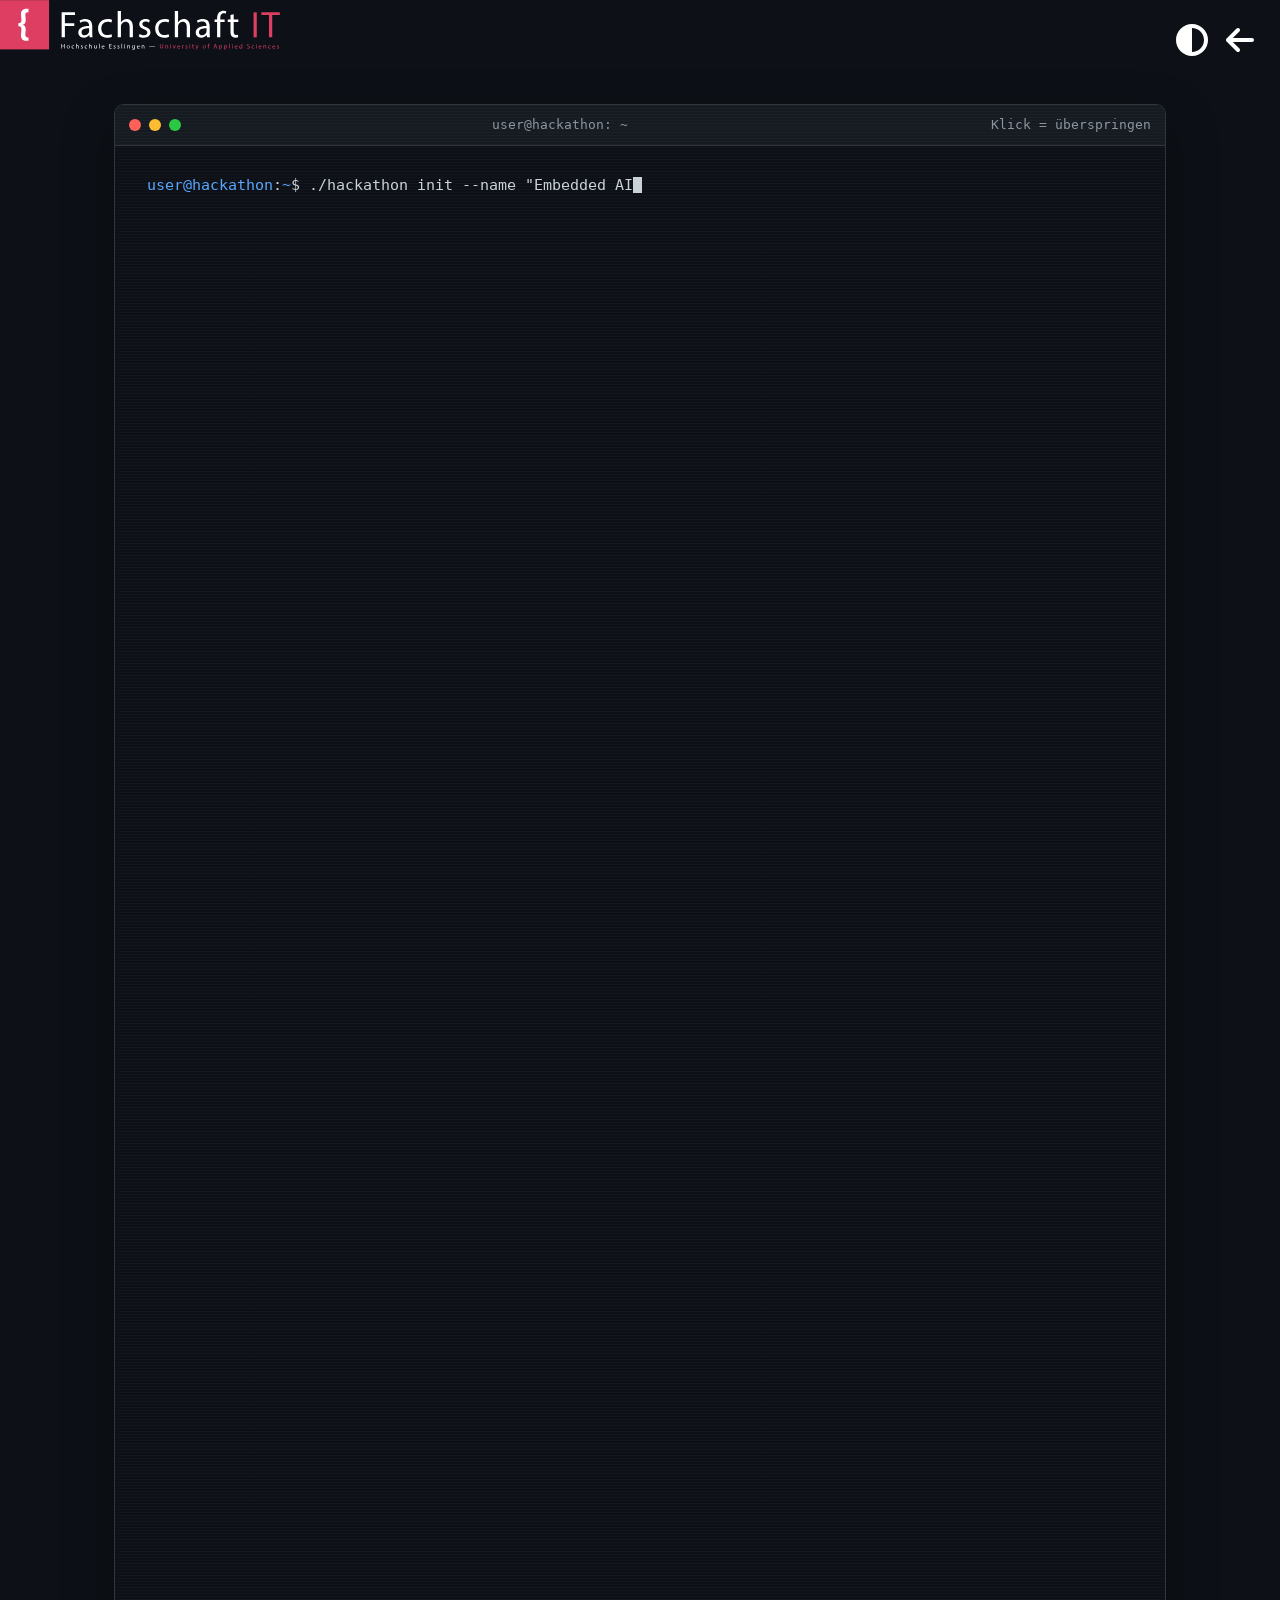
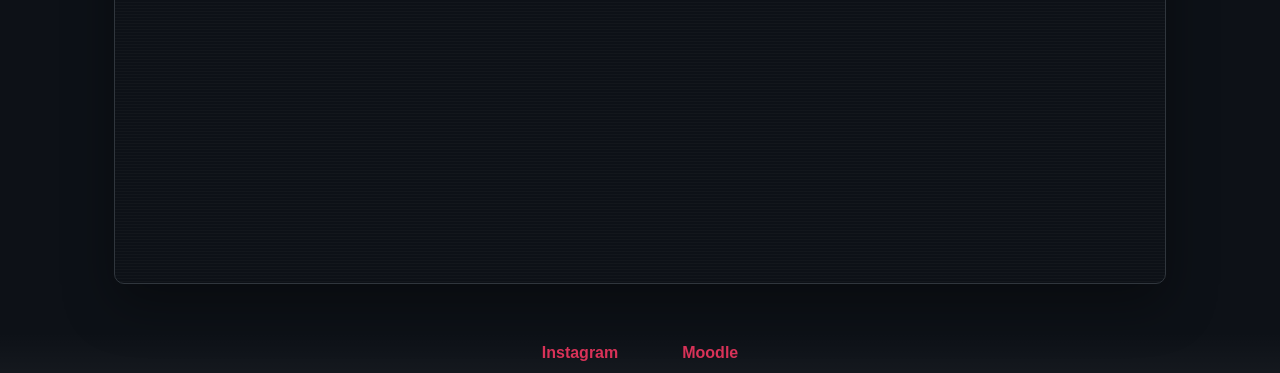
==== commit aca2448b: "Hackathon: Anmeldung, Competition und Doku-Links in der Hardware-Liste - Startseite: "HIER ANMELDEN"" ====
--- a/hackathon/index.html
+++ b/hackathon/index.html
@@ -144,6 +144,20 @@
                 <p class="row" data-anim="print"><span class="key"><span>Herausforderungsgrad</span><span class="leader"></span></span><span class="value hl">Einsteiger&shy;freundlich</span></p>
 
                 <p class="waiting" data-anim="print">&gt;&gt; HACKATHON WAITING FOR PLAYERS<span class="dots">...</span></p>
+                <p class="signup" data-anim="print"><span class="arrow" aria-hidden="true"></span><a class="signup-link" href="faq.html#anmeldung">[ HIER ANMELDEN ]</a></p>
+            </div>
+
+            <!-- ===== Competition ===== -->
+            <p class="prompt" data-anim="type"><span class="ps1">user@hackathon<span class="fg">:</span>~<span class="fg">$</span></span> <span class="cmd">./hackathon competition --rules</span></p>
+
+            <div class="info compete">
+                <p class="row" data-anim="print"><span class="key"><span>[1] Kick-off-Pitch</span><span class="leader"></span></span><span class="value">ca. <span class="nowrap">19-20 Uhr</span></span></p>
+                <p class="row" data-anim="print"><span class="key"><span>[2] Zwischenpitch</span><span class="leader"></span></span><span class="value">ca. <span class="nowrap">23-24 Uhr</span></span></p>
+                <p class="row" data-anim="print"><span class="key"><span>[3] Werkelwoche</span><span class="leader"></span></span><span class="value">1 Woche, Hardware ausleihbar</span></p>
+                <p class="row" data-anim="print"><span class="key"><span>[4] Abgabe</span><span class="leader"></span></span><span class="value hl">Fr 11.12. oder nach Absprache</span></p>
+                <p class="row" data-anim="print"><span class="key"><span>Jury</span><span class="leader"></span></span><span class="value">Profs, Fachschaft &amp; Orga</span></p>
+                <p class="row" data-anim="print"><span class="key"><span>Teilnahme</span><span class="leader"></span></span><span class="value">freiwillig, for honor &amp; glory</span></p>
+                <p class="classified" data-anim="print">&gt;&gt; PREISE: <span class="redacted" aria-label="geheim">██████████</span> [CLASSIFIED] Reveal am Hackathon</p>
             </div>
 
             <!-- ===== Link zur FAQ ===== -->
--- a/hackathon/style.css
+++ b/hackathon/style.css
@@ -355,6 +355,67 @@
     to   { width: 3ch; }
 }
 
+/* "HIER ANMELDEN" mit Lauflicht-Pfeil darunter */
+.signup {
+    margin-top: 0.4em !important;
+    color: var(--term-amber);
+    font-weight: bold;
+}
+
+.arrow::before {
+    content: "   ------> ";
+    white-space: pre;
+}
+
+.animate .arrow::before {
+    animation: arrow 1.2s infinite;
+}
+
+@keyframes arrow {
+    0%     { content: "   =-----> "; }
+    16.66% { content: "   -=----> "; }
+    33.33% { content: "   --=---> "; }
+    50%    { content: "   ---=--> "; }
+    66.66% { content: "   ----=-> "; }
+    83.33% { content: "   -----=> "; }
+}
+
+.terminal a.signup-link {
+    color: var(--term-amber);
+    text-decoration: none;
+    padding: 0 0.3ch;
+    text-shadow: var(--glow);
+}
+
+.terminal a.signup-link:hover,
+.terminal a.signup-link:focus-visible {
+    background: var(--term-amber);
+    color: var(--term-bg);
+    text-shadow: none;
+    outline: none;
+}
+
+/* Competition: kürzere Schlüssel als bei den Infos, damit rechts mehr Platz bleibt */
+.info.compete {
+    --key-width: 19ch;
+}
+
+.nowrap {
+    white-space: nowrap;
+}
+
+/* Competition: geschwärzte Preise */
+.classified {
+    color: var(--term-green);
+    font-weight: bold;
+    margin-top: 0.8em !important;
+}
+
+.redacted {
+    color: var(--term-fg);
+    letter-spacing: -0.05em;
+}
+
 
 
 /* Animation: noch nicht "ausgegebene" Zeilen sind unsichtbar, nehmen aber schon Platz ein */
@@ -433,6 +494,7 @@
 .doc {
     margin-top: 0.8em;
     max-width: 80ch;
+    overflow-wrap: anywhere; /* lange URLs brechen auf dem Handy um */
 }
 
 .doc h2 {
@@ -489,6 +551,30 @@
 
 .faq p {
     padding: 0.2em 0 0.6em 4ch;
+}
+
+.faq .steps {
+    margin: 0 0 0.6em 4ch;
+}
+
+.faq .steps > li {
+    margin-bottom: 0.3em;
+}
+
+/* Frage, auf die ein Link gesprungen ist, kurz aufleuchten lassen */
+.faq.flash {
+    animation: flash 1.6s ease-out;
+}
+
+@keyframes flash {
+    from { background: color-mix(in srgb, var(--term-amber) 25%, transparent); }
+    to   { background: transparent; }
+}
+
+@media (prefers-reduced-motion: reduce) {
+    .faq.flash {
+        animation: none;
+    }
 }
 
 /* Checkliste: [ ] und [x] statt echter Kästchen */
@@ -598,6 +684,32 @@
     text-decoration-color: currentColor;
 }
 
+/* [doku]-Link hinter dem Teil, bricht nie in sich um */
+.parts a.doku,
+.doku-sample {
+    flex: none;
+    margin-left: auto;
+    color: var(--term-green) !important;
+    text-decoration: none;
+}
+
+.parts a.doku:hover,
+.parts a.doku:focus-visible {
+    background: var(--term-green);
+    color: var(--term-bg) !important;
+    outline: none;
+}
+
+/* Buttons sehen aus wie die Terminal-Links */
+button.term-link {
+    font: inherit;
+    font-weight: bold;
+    color: var(--term-prompt);
+    background: none;
+    border: none;
+    cursor: pointer;
+}
+
 .links {
     display: flex;
     flex-wrap: wrap;
@@ -616,6 +728,118 @@
 .offers li::before {
     content: "- ";
     color: var(--term-green);
+}
+
+/* KI-Abschnitt: Warnhinweis und Preisliste */
+
+.alert {
+    border-left: 2px solid var(--term-warn);
+    padding: 0.3em 0 0.3em 1.5ch;
+    margin: 0.8em 0 1em !important;
+}
+
+/* Nummerierte Anleitung (Chat AI) */
+
+.steps {
+    padding-left: 3ch;
+    margin: 0.6em 0 1em;
+}
+
+.steps > li {
+    margin-bottom: 0.9em;
+}
+
+.steps > li::marker {
+    color: var(--term-green);
+    font-weight: bold;
+}
+
+.steps p + p,
+.steps p + .code,
+.steps .code + p {
+    margin-top: 0.4em;
+}
+
+.steps .offers {
+    padding-left: 0;
+}
+
+/* Codeblock mit Kopieren-Button oben rechts */
+
+.code-wrap {
+    position: relative;
+}
+
+/* Die Konfiguration nicht umbrechen, sonst stimmt die YAML-Einrückung optisch nicht mehr; lieber seitlich scrollen */
+.code-wrap .code {
+    user-select: text; /* hier soll man auch Teile markieren können */
+    padding-top: 2.2em;
+    white-space: pre;
+    overflow-wrap: normal;
+    overflow-x: auto;
+}
+
+.copy {
+    position: absolute;
+    top: 0.4em;
+    right: 0.4em;
+    font-family: var(--mono);
+    font-size: 0.8em;
+    color: var(--term-green);
+    background: var(--term-bg);
+    border: 1px solid var(--term-border);
+    padding: 0.15em 0.8ch;
+    cursor: pointer;
+}
+
+.copy:hover,
+.copy:focus-visible {
+    border-color: var(--term-green);
+    outline: none;
+}
+
+.prices {
+    --key-width: 22ch;
+    margin: 0.4em 0 0.6em;
+}
+
+/* "Andere Frage": im Pink der Fachschaft statt Terminal-Grün */
+
+.faq.contact[open] {
+    border-left-color: var(--fs-red);
+}
+
+.faq.contact summary::before,
+.faq.contact summary:hover,
+.faq.contact summary:focus-visible {
+    color: var(--fs-red);
+}
+
+.contact-body {
+    padding: 0.4em 0 0.6em 4ch;
+}
+
+.faq .contact-body p {
+    padding: 0;
+}
+
+.contact-body .fsit {
+    font-size: 1.15em;
+    margin-bottom: 0.4em !important;
+}
+
+.contact-list {
+    padding-left: 3ch;
+    margin-top: 0.2em;
+}
+
+.contact-list li {
+    margin-bottom: 0.3em;
+}
+
+.contact-list li::marker {
+    color: var(--fs-red);
+    font-weight: bold;
 }
 
 .progress {
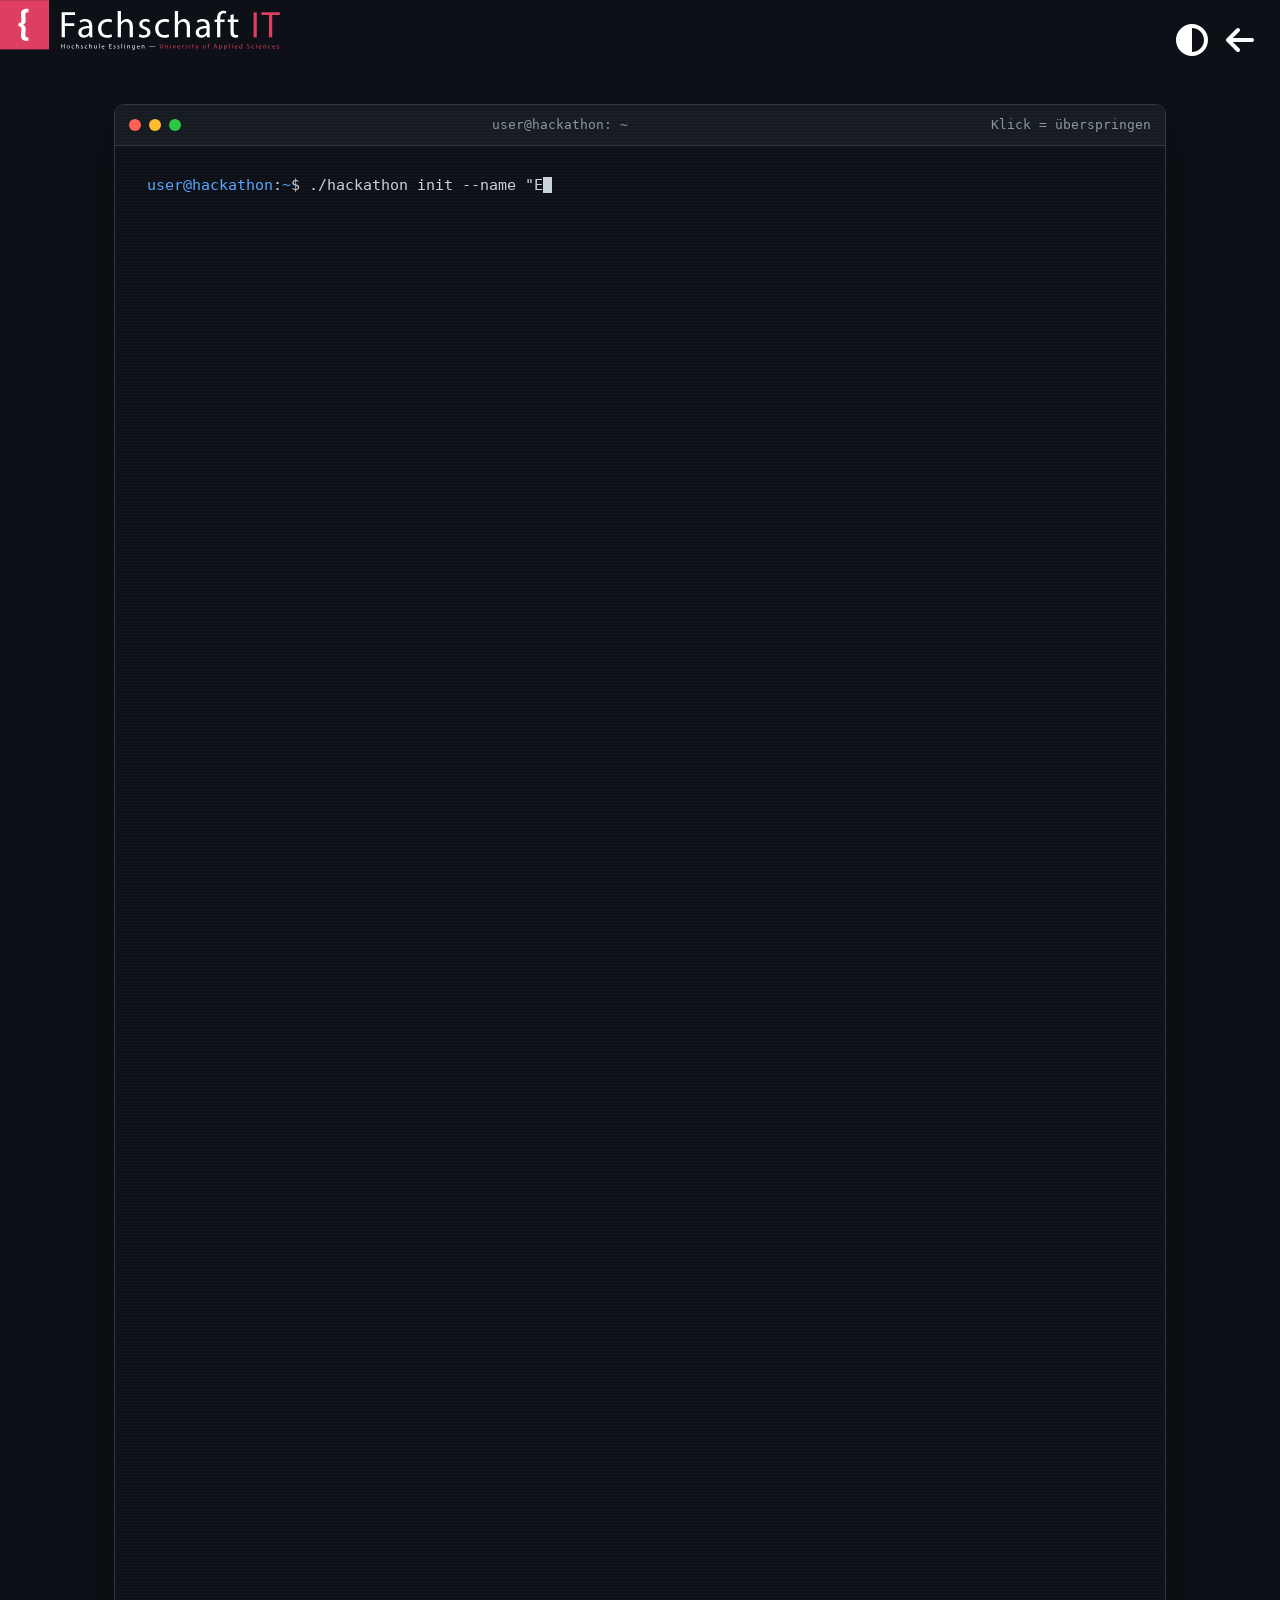
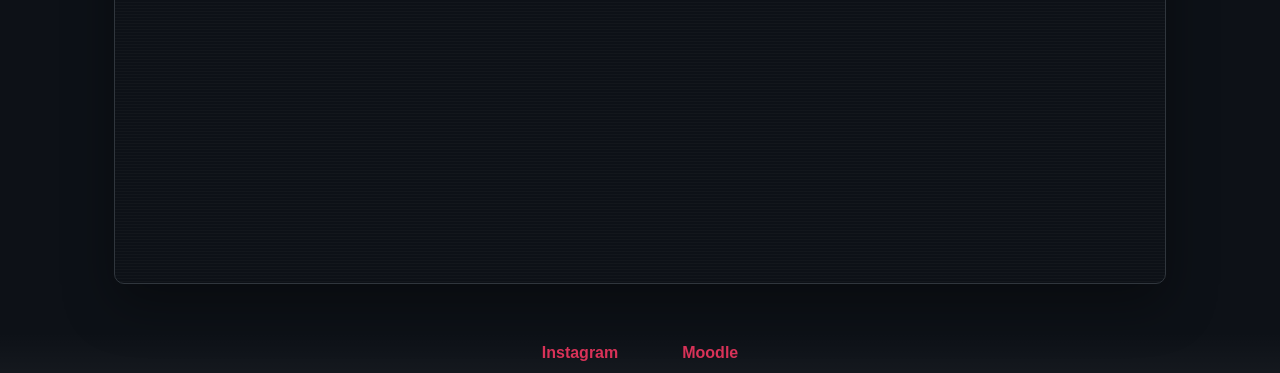
==== commit 6c943ae1: "MMMMMMMh Pizza" ====
--- a/hackathon/index.html
+++ b/hackathon/index.html
@@ -140,7 +140,7 @@
                 <p class="row" data-anim="print"><span class="key"><span>Räume</span><span class="leader"></span></span><span class="value hl">F1.-208, F1.-110</span></p>
                 <p class="row" data-anim="print"><span class="key"><span>Spieler</span><span class="leader"></span></span><span class="value">0/50</span></p>
                 <p class="row" data-anim="print"><span class="key"><span>Teams</span><span class="leader"></span></span><span class="value">2-3 Personen</span></p>
-                <p class="row" data-anim="print"><span class="key"><span>Verpflegung</span><span class="leader"></span></span><span class="value">Kaffee, Snacks &amp; Getränke</span></p>
+                <p class="row" data-anim="print"><span class="key"><span>Verpflegung</span><span class="leader"></span></span><span class="value">Pizza, Kaffee, Snacks &amp; Getränke</span></p>
                 <p class="row" data-anim="print"><span class="key"><span>Herausforderungsgrad</span><span class="leader"></span></span><span class="value hl">Einsteiger&shy;freundlich</span></p>
 
                 <p class="waiting" data-anim="print">&gt;&gt; HACKATHON WAITING FOR PLAYERS<span class="dots">...</span></p>
